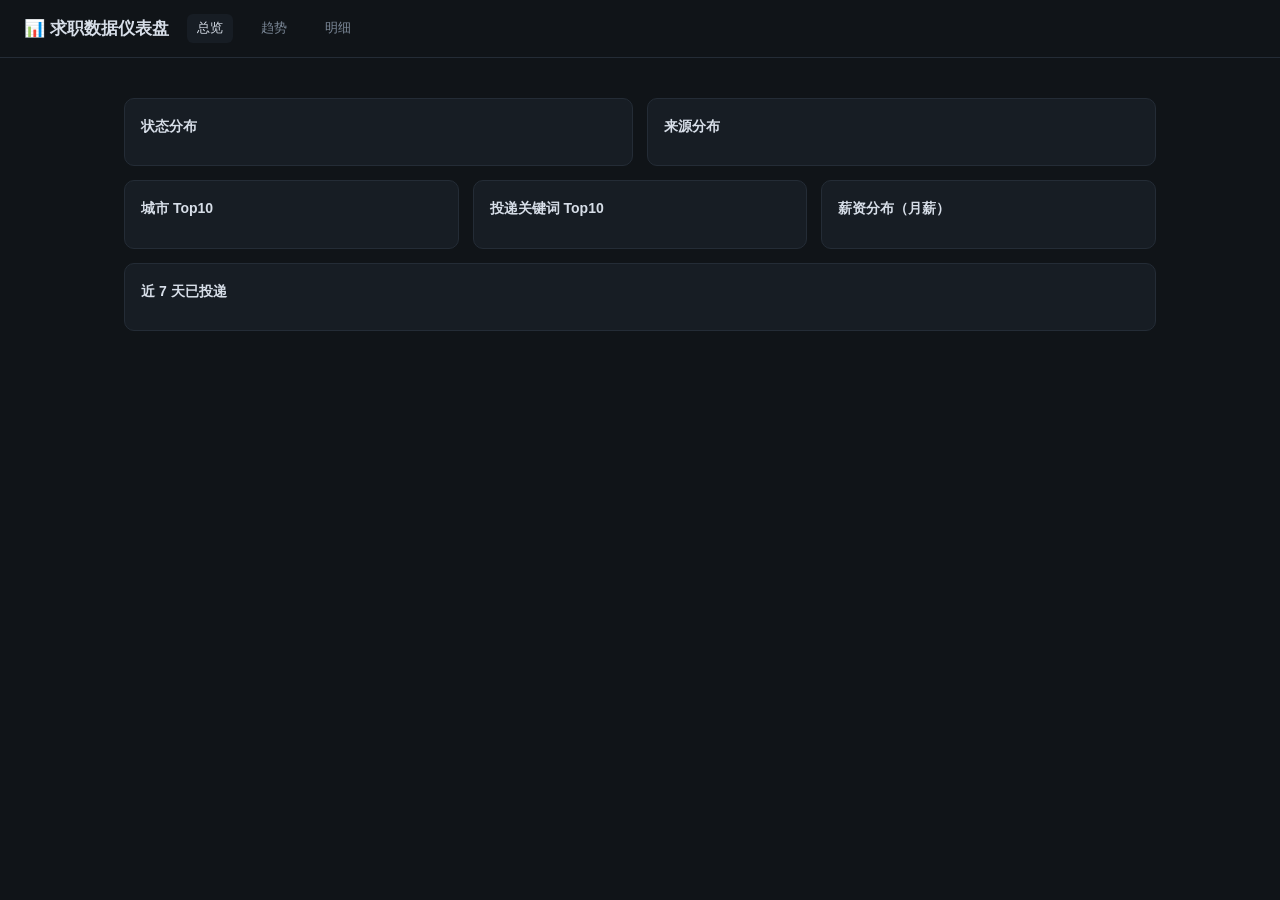
==== static/index.html @ c5e6d5de "feat: 求职数据仪表盘 v0.1 — 总览/趋势/明细，只读31k条投递记录" ====
<!DOCTYPE html>
<html lang="zh-CN">
<head>
<meta charset="utf-8">
<meta name="viewport" content="width=device-width, initial-scale=1">
<title>求职数据仪表盘 · 总览</title>
<link rel="stylesheet" href="/static/css/style.css">
</head>
<body>
<header>
  <h1>📊 求职数据仪表盘</h1>
  <a href="/" class="active">总览</a>
  <a href="/trend">趋势</a>
  <a href="/detail">明细</a>
</header>
<main>
  <div class="kpis" id="kpis"></div>
  <div class="grid2">
    <div class="panel"><h2>状态分布</h2><div class="donut-wrap" id="statusChart"></div></div>
    <div class="panel"><h2>来源分布</h2><div id="sourceBars"></div></div>
  </div>
  <div class="grid3" style="margin-top:14px">
    <div class="panel"><h2>城市 Top10</h2><div id="cityBars"></div></div>
    <div class="panel"><h2>投递关键词 Top10</h2><div id="kwBars"></div></div>
    <div class="panel"><h2>薪资分布（月薪）</h2><div id="salaryBars"></div></div>
  </div>
  <div class="panel" style="margin-top:14px"><h2>近 7 天已投递</h2><div id="weekLine"></div></div>
</main>
<script src="/static/js/charts.js"></script>
<script>
async function load() {
  const d = await (await fetch("/api/overview")).json();
  const st = d.status.find(s => s.status === "applied");
  const sk = d.status.find(s => s.status === "skipped");
  const fa = d.status.find(s => s.status === "failed");
  const pct = d.total ? ((st ? st.c : 0) / d.total * 100).toFixed(1) : "0";
  document.getElementById("kpis").innerHTML = `
    <div class="kpi"><div class="num">${d.total.toLocaleString()}</div><div class="lab">总投递</div></div>
    <div class="kpi"><div class="num ok">${(st ? st.c : 0).toLocaleString()}</div><div class="lab">已投递（${pct}%）</div></div>
    <div class="kpi"><div class="num warn">${(sk ? sk.c : 0).toLocaleString()}</div><div class="lab">跳过</div></div>
    <div class="kpi"><div class="num bad">${(fa ? fa.c : 0)}</div><div class="lab">失败</div></div>`;
  donut(document.getElementById("statusChart"), d.status.map(s => ({ label: s.status, value: s.c })));
  bars(document.getElementById("sourceBars"), d.sources.map(s => ({ label: s.source, value: s.c })));
  bars(document.getElementById("cityBars"), d.cities.map(c => ({ label: c.city, value: c.c })));
  bars(document.getElementById("kwBars"), d.keywords.map(k => ({ label: k.keyword, value: k.c })), "#a06bff");
  bars(document.getElementById("salaryBars"), d.salary.labels.map((lb, i) => ({ label: lb, value: d.salary.bins[i] })), "#ffb020");
  line(document.getElementById("weekLine"), d.week.map(w => w.d.slice(5)), [{ name: "已投递", values: d.week.map(w => w.c) }]);
}
load();
</script>
</body>
</html>
---- static/css/style.css ----
:root {
  --bg: #101418; --panel: #171d24; --border: #242c36; --text: #d7dee8;
  --muted: #7d8a99; --accent: #4f8cff; --ok: #34c98f; --warn: #ffb020; --bad: #ff6b6b;
}
* { margin: 0; padding: 0; box-sizing: border-box; }
body { background: var(--bg); color: var(--text); font: 14px/1.6 -apple-system, "PingFang SC", "Microsoft YaHei", sans-serif; }
header { display: flex; align-items: center; gap: 18px; padding: 14px 24px; border-bottom: 1px solid var(--border); }
header h1 { font-size: 17px; }
header a { color: var(--muted); text-decoration: none; font-size: 13px; padding: 4px 10px; border-radius: 6px; }
header a:hover, header a.active { color: var(--text); background: var(--panel); }
main { max-width: 1080px; margin: 0 auto; padding: 20px 24px 60px; }
.kpis { display: grid; grid-template-columns: repeat(auto-fit, minmax(150px, 1fr)); gap: 12px; margin-bottom: 20px; }
.kpi { background: var(--panel); border: 1px solid var(--border); border-radius: 10px; padding: 14px 16px; }
.kpi .num { font-size: 26px; font-weight: 700; }
.kpi .num.ok { color: var(--ok); } .kpi .num.bad { color: var(--bad); } .kpi .num.warn { color: var(--warn); }
.kpi .lab { color: var(--muted); font-size: 12px; }
.grid2 { display: grid; grid-template-columns: 1fr 1fr; gap: 14px; }
.grid3 { display: grid; grid-template-columns: repeat(3, 1fr); gap: 14px; }
.panel { background: var(--panel); border: 1px solid var(--border); border-radius: 10px; padding: 16px; }
.panel h2 { font-size: 14px; margin-bottom: 12px; color: var(--text); }
.donut-wrap { display: flex; align-items: center; gap: 18px; }
.legend { margin-top: 8px; font-size: 12px; color: var(--muted); }
.legend.inline { display: flex; gap: 14px; margin-top: 8px; }
.legend-row { display: flex; align-items: center; gap: 6px; padding: 2px 0; }
.legend-row b { margin-left: auto; padding-left: 14px; color: var(--text); }
.dot { width: 9px; height: 9px; border-radius: 50%; display: inline-block; margin-right: 5px; }
.donut-total { fill: var(--text); font-size: 22px; font-weight: 700; }
.donut-label { fill: var(--muted); font-size: 10px; }
.bar-row { display: flex; align-items: center; gap: 8px; padding: 3px 0; font-size: 12px; }
.bar-label { width: 88px; text-align: right; color: var(--muted); white-space: nowrap; overflow: hidden; text-overflow: ellipsis; }
.bar-track { flex: 1; background: #0d1117; border-radius: 4px; height: 14px; overflow: hidden; }
.bar-fill { display: block; height: 100%; border-radius: 4px; }
.bar-value { width: 56px; color: var(--text); }
.grid line, .grid { stroke: var(--border); stroke-width: 1; }
.axis { fill: var(--muted); font-size: 10px; }
table { width: 100%; border-collapse: collapse; font-size: 12px; }
th, td { padding: 7px 10px; border-bottom: 1px solid var(--border); text-align: left; white-space: nowrap; }
th { color: var(--muted); font-weight: 500; }
td.wrap { white-space: normal; max-width: 260px; }
.badge { padding: 1px 8px; border-radius: 10px; font-size: 11px; }
.badge.applied { background: rgba(52, 201, 143, .15); color: var(--ok); }
.badge.skipped { background: rgba(255, 176, 32, .15); color: var(--warn); }
.badge.failed { background: rgba(255, 107, 107, .15); color: var(--bad); }
.filters { display: flex; gap: 10px; flex-wrap: wrap; margin-bottom: 14px; }
.filters select, .filters input { background: #0d1117; border: 1px solid var(--border); color: var(--text); padding: 7px 10px; border-radius: 8px; font-size: 13px; }
.filters button { background: var(--accent); border: 0; color: #fff; padding: 7px 16px; border-radius: 8px; cursor: pointer; font-size: 13px; }
.filters button:hover { opacity: .85; }
.pager { display: flex; align-items: center; gap: 12px; margin-top: 14px; color: var(--muted); font-size: 13px; }
.pager button { background: var(--panel); border: 1px solid var(--border); color: var(--text); padding: 5px 12px; border-radius: 6px; cursor: pointer; }
.empty { color: var(--muted); text-align: center; padding: 40px 0; }
@media (max-width: 900px) { .grid2, .grid3 { grid-template-columns: 1fr; } }
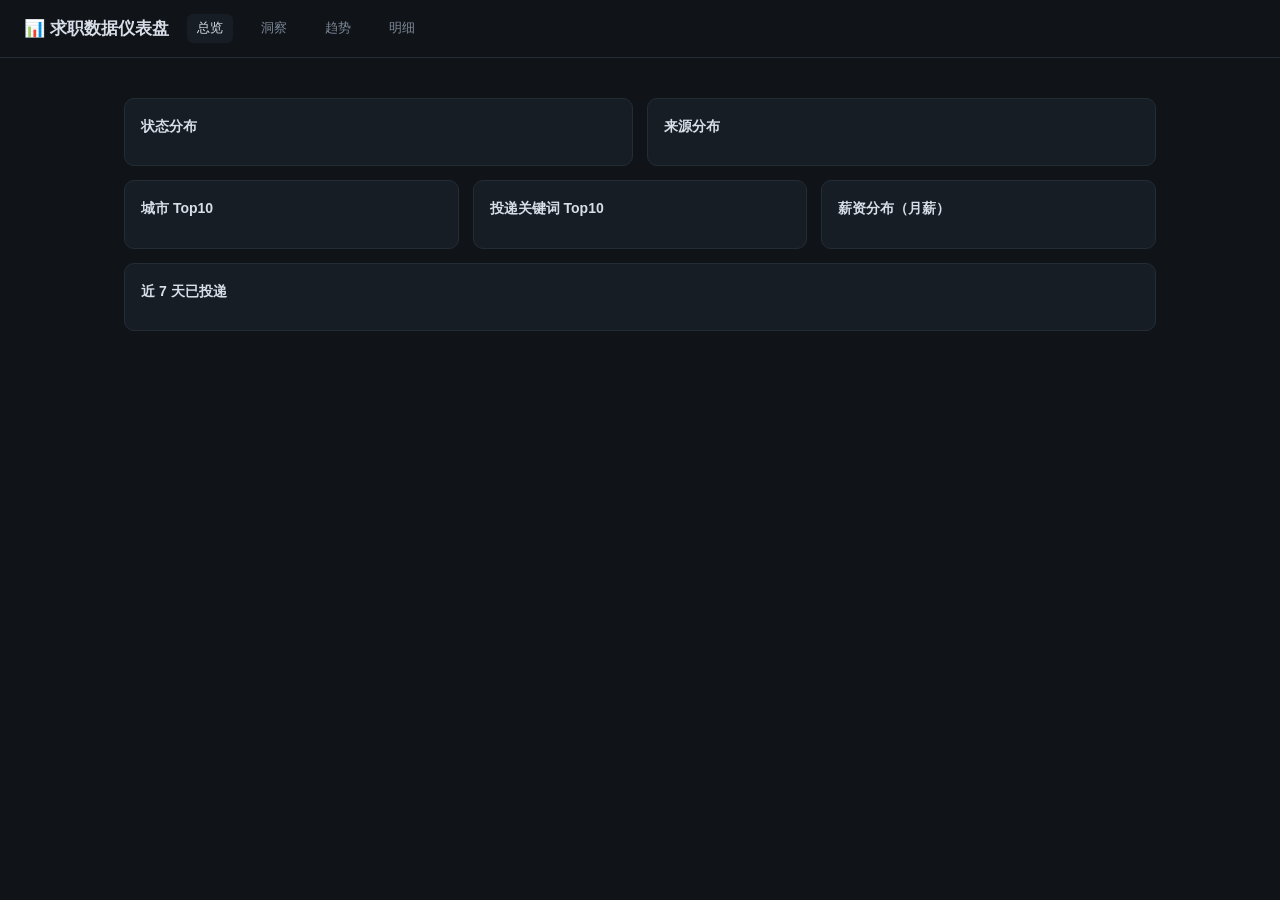
==== commit f786d5d9: "feat: 决策洞察页(/insights + /api/insights)——回答「哪些值得投」 - app: /api/insights 跳过归因 TOP12 / 投递质量三段分布(匹配分≥70/" ====
--- a/static/index.html
+++ b/static/index.html
@@ -10,6 +10,7 @@
 <header>
   <h1>📊 求职数据仪表盘</h1>
   <a href="/" class="active">总览</a>
+  <a href="/insights">洞察</a>
   <a href="/trend">趋势</a>
   <a href="/detail">明细</a>
 </header>
--- a/static/css/style.css
+++ b/static/css/style.css
@@ -49,3 +49,12 @@
 .pager button { background: var(--panel); border: 1px solid var(--border); color: var(--text); padding: 5px 12px; border-radius: 6px; cursor: pointer; }
 .empty { color: var(--muted); text-align: center; padding: 40px 0; }
 @media (max-width: 900px) { .grid2, .grid3 { grid-template-columns: 1fr; } }
+
+/* 决策洞察 */
+.hint { color: var(--faint, #8b93a7); font-size: 12px; margin-top: 8px; }
+.insight-tbl { width: 100%; border-collapse: collapse; margin-top: 10px; }
+.insight-tbl th, .insight-tbl td { padding: 8px 10px; text-align: left; border-bottom: 1px solid var(--line, #2a3142); font-size: 13px; }
+.insight-tbl th { color: var(--faint, #8b93a7); font-weight: 500; }
+.score-hi { color: #34c98f; font-weight: 700; }
+.score-mid { color: #ffb020; font-weight: 700; }
+.score-lo { color: #ff6b6b; font-weight: 700; }
